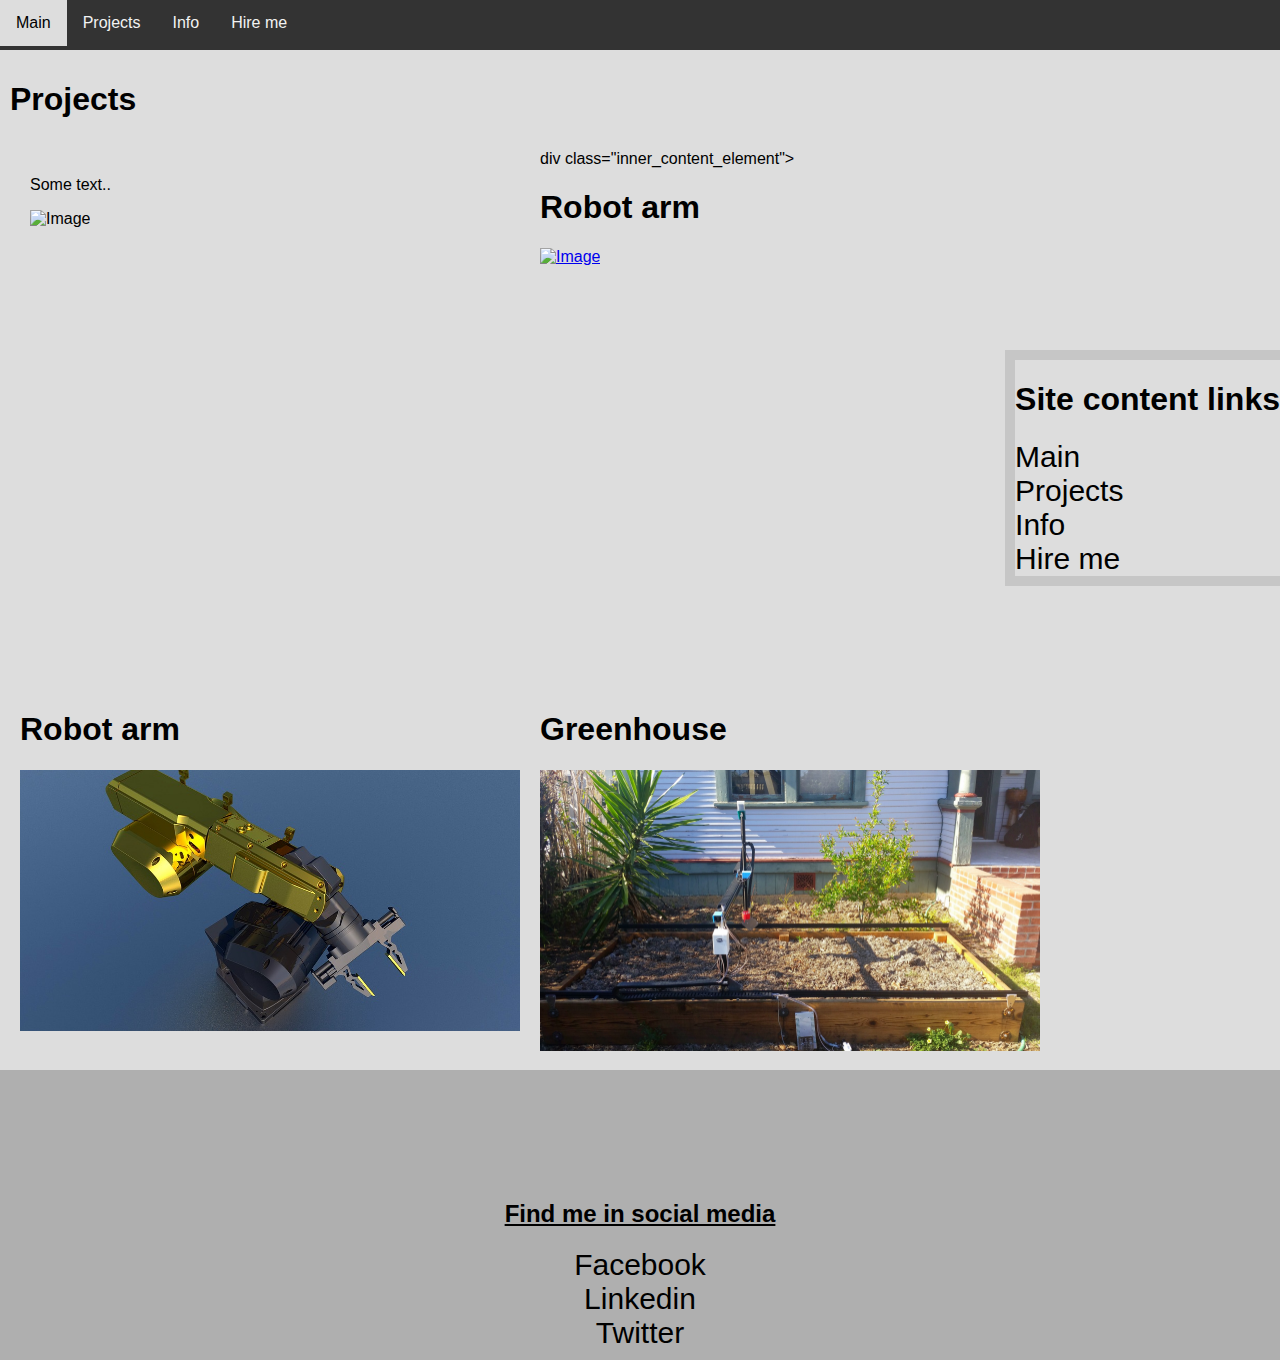
==== index.html @ 3240758c "changes at 1003" ====
<!DOCTYPE html>
<html>
<head>
<meta charset="UTF-8">
<meta name="viewport" content="width=device-width, initial-scale=1">
<title>Title of the document</title>
<link rel="stylesheet" type="text/css" href="./cssfiles/index.css">
</head>

<body>
<div class ="frapper">
<div class="topnav">
	<a href="#">Main</a>
	<a href="#">Projects</a>
	<a href="#">Info</a>
	<a href="#">Hire me</a>
</div>

<div class="content">
<h1>Projects</h1>

<div class="inner_content">
    <div class="inner_content_element">
      <p>Some text..</p>
      <img src="https://placehold.it/150x80?text=IMAGE" class="img-responsive" style="width:100%" alt="Image">
    </div>
    div class="inner_content_element">
		  <h1>Robot arm</h1>
		<a href="https://github.com/JeXee/JeXee.github.io">
		<img src="" class="img-responsive" style="width:100%" alt="Image">
		</a>
	</div>
    <div class="inner_content_element">
		  <h1>Robot arm</h1>
		<a href="https://github.com/JeXee/JeXee.github.io">
		<img src="./images/arm.jpg" class="img-responsive" style="width:100%" alt="Image">
		</a>
	</div>
	
    <div class="inner_content_element">
		  <h1>Greenhouse</h1>
		<a href="https://github.com/JeXee/JeXee.github.io">
		<img src="./images/greenhouse.jpg" href="https://github.com/JeXee/JeXee.github.io" class="img-responsive" style="width:100%" alt="Image">
		</a>
	</div>
	
</div>
<!--Emphty base
	<div class="inner_content_element">
      <p>Title</p>
	<a href="https://github.com/JeXee/JeXee.github.io">
      <img src="" class="img-responsive"  style="width:100%" alt="Image">
	</a>
	</div>-->
<div class="hover_element">
<h1>Site content links</h1>
<ul>
<li><a href="#">Main</a></li>
<li><a href="#">Projects</a></li>
<li><a href="#">Info</a></li>
<li><a href="#">Hire me</a></li>
</div>
</div>
<div class="footer">
	
	<div id="innerfooter">
      <h2>Find me in social media</h2>
        <ul>
          <li><a href="https://www.facebook.com/">Facebook</a></li>
          <li><a href="https://www.linkedin.com/in/jere-heino-b1b63a128/">Linkedin</a></li>
          <li><a href="https://twitter.com/heino_jere">Twitter</a></li>
             <!-- <li><a class="footerlinks" href=""></a></li>       Base    -->
        </ul>

        
	</div>
</div>
</div>
</body>

</html>
---- cssfiles/index.css ----
body {
  margin: 0;
  font-family: Arial, Helvetica, sans-serif;
  background-image: url("./images/background.jpg");
}

/* Style the top navigation bar */
.topnav {
    overflow: hidden;
    background-color: #333;
    width: 100%;
    height: 50px;
}

/* Style the topnav links */
.topnav a {
    float: left;
    display: block;
    color: #f2f2f2;
    text-align: center;
    padding: 14px 16px;
    text-decoration: none;
}

/* Change color on hover */
.topnav a:hover {
    background-color: #ddd;
    color: black;
}

/* Style the content */
.content {
    background-color: #ddd;
    padding: 10px;
    height: inherit; 
    min-height:1000px; /* Should be removed. Only for demonstration */
}
.inner_content {
    background-color: inherit;
    padding: 10px;
    min-height:10px;/* Should be removed. Only for demonstration */
    width:100%;
    height:auto;
	overflow:auto;
}
.inner_content_element {
    
    padding: 10px;
    height: 500px;
    width: 500px;
    float:left;

}
.frapper {
height:inherit;
width:100%;

}

/* Style the footer */
.footer {
    background-color: #afafaf;
    padding: 10px;
}

#innerfooter{
text-align: center;
width: inherit;
margin: auto;
max-width: 500px;
height: 250px;


}
ul {
    list-style-type: none;
    margin: 0;
    padding: 0;
    font-size:30px;
}
li a{
text-decoration: none;
color:black;
}
li a:hover {
text-decoration: underline;

}
h2{
text-decoration: underline;
}
.active{

}
.hover_element {
position: fixed;
right: 0;
top: 40%;
background-color: #ddd;
outline-style: solid;
outline-color: #c6c6c6;
outline-width: 10px;

}
@media screen and (max-width: 1024px) {
    .hover_element {
        display: none !important;
    }
    /*.topnav{
       position:fixed !important;
    }*/
}
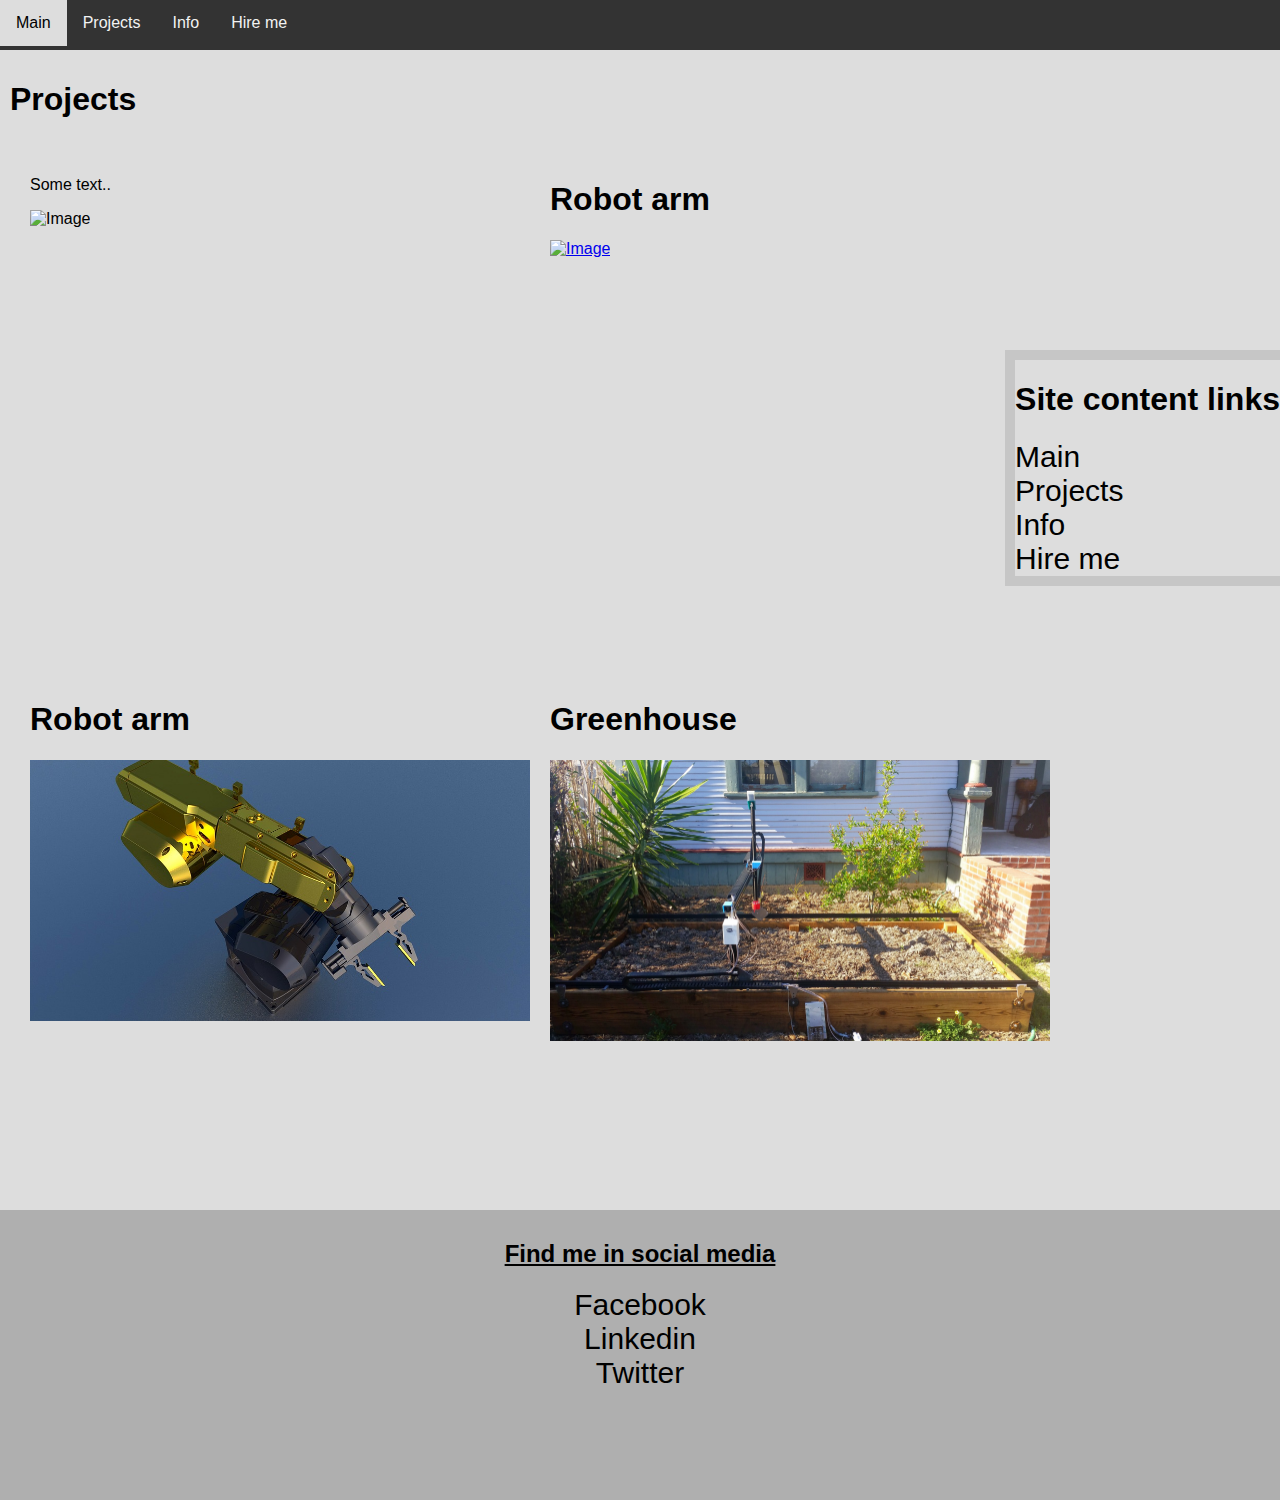
==== commit bdbc3f44: "Add files via upload" ====
--- a/index.html
+++ b/index.html
@@ -24,7 +24,7 @@
       <p>Some text..</p>
       <img src="https://placehold.it/150x80?text=IMAGE" class="img-responsive" style="width:100%" alt="Image">
     </div>
-    div class="inner_content_element">
+    <div class="inner_content_element">
 		  <h1>Robot arm</h1>
 		<a href="https://github.com/JeXee/JeXee.github.io">
 		<img src="" class="img-responsive" style="width:100%" alt="Image">
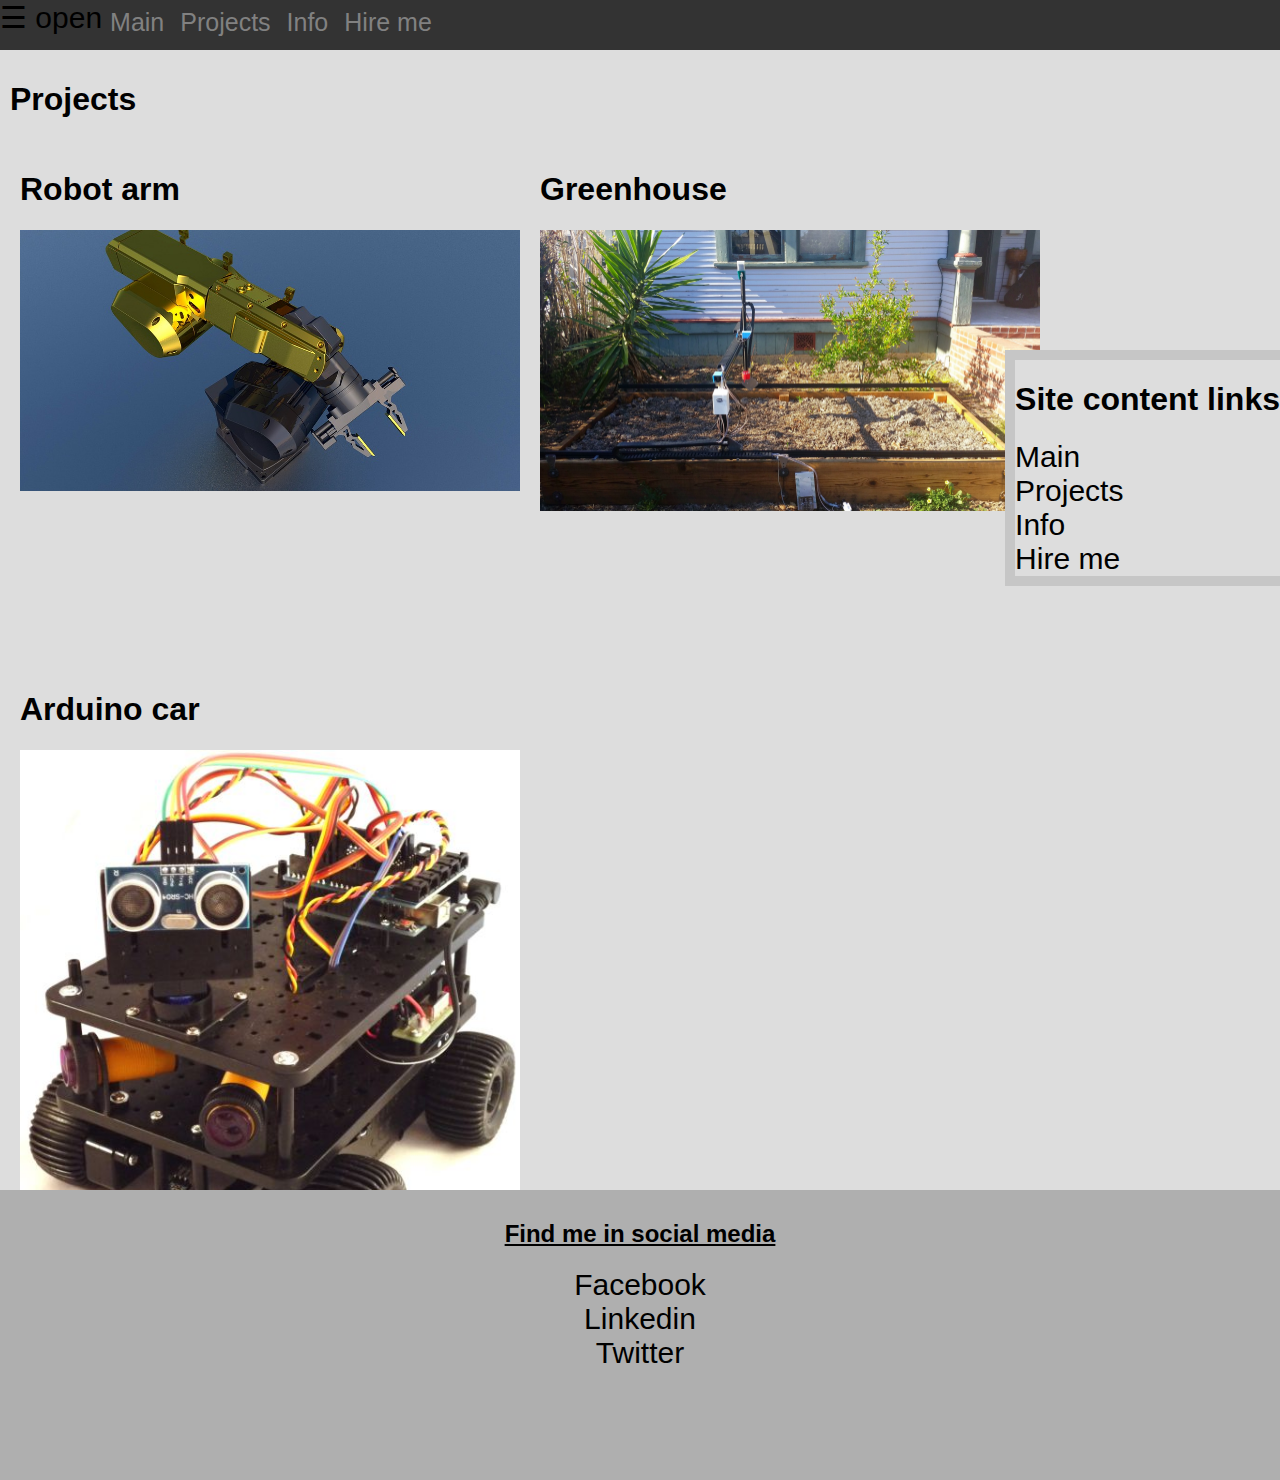
==== commit 2f1e0d95: "Add files via upload" ====
--- a/index.html
+++ b/index.html
@@ -5,31 +5,42 @@
 <meta name="viewport" content="width=device-width, initial-scale=1">
 <title>Title of the document</title>
 <link rel="stylesheet" type="text/css" href="./cssfiles/index.css">
+
+<script>
+/* Set the width of the side navigation to 250px and the left margin of the page content to 250px */
+function openNav() {
+    document.getElementById("mySidenav").style.height = "100%";
+    document.getElementById("closebutton").style.display="block";
+    
+    /*document.getElementById("main").style.marginLeft = "250px";*/
+}
+
+/* Set the width of the side navigation to 0 and the left margin of the page content to 0 */
+function closeNav() {
+    document.getElementById("mySidenav").style.height = "0";
+    document.getElementById("closebutton").style.display="none";
+    /*document.getElementById("main").style.marginLeft = "0";*/
+} 
+</script>
+
 </head>
 
 <body>
 <div class ="frapper">
-<div class="topnav">
+	
+<div id="mySidenav" class="sidenav">
+<!--<div class="topnav">-->
+	<span style="font-size:30px;cursor:pointer" id="spanitem" onclick="openNav()">&#9776; open</span>
 	<a href="#">Main</a>
 	<a href="#">Projects</a>
 	<a href="#">Info</a>
 	<a href="#">Hire me</a>
+<a href="javascript:void(0)" id="closebutton" class="closebtn" onclick="closeNav()">&times;</a>
 </div>
 
 <div class="content">
 <h1>Projects</h1>
 
-<div class="inner_content">
-    <div class="inner_content_element">
-      <p>Some text..</p>
-      <img src="https://placehold.it/150x80?text=IMAGE" class="img-responsive" style="width:100%" alt="Image">
-    </div>
-    <div class="inner_content_element">
-		  <h1>Robot arm</h1>
-		<a href="https://github.com/JeXee/JeXee.github.io">
-		<img src="" class="img-responsive" style="width:100%" alt="Image">
-		</a>
-	</div>
     <div class="inner_content_element">
 		  <h1>Robot arm</h1>
 		<a href="https://github.com/JeXee/JeXee.github.io">
@@ -40,8 +51,16 @@
     <div class="inner_content_element">
 		  <h1>Greenhouse</h1>
 		<a href="https://github.com/JeXee/JeXee.github.io">
-		<img src="./images/greenhouse.jpg" href="https://github.com/JeXee/JeXee.github.io" class="img-responsive" style="width:100%" alt="Image">
+		<img src="./images/greenhouse.jpg"  class="img-responsive" style="width:100%" alt="Image">
 		</a>
+	</div>
+    
+
+    <div class="inner_content_element">
+      <h1>Arduino car</h1>
+	<a href="https://github.com/JeXee/JeXee.github.io">
+      <img src="./images/arduino_car.jpg" class="img-responsive"  style="width:100%" alt="Image">
+	</a>
 	</div>
 	
 </div>
--- a/cssfiles/index.css
+++ b/cssfiles/index.css
@@ -1,7 +1,8 @@
 body {
   margin: 0;
   font-family: Arial, Helvetica, sans-serif;
-  background-image: url("./images/background.jpg");
+    background-color: #ddd;
+ 
 }
 
 /* Style the top navigation bar */
@@ -30,10 +31,11 @@
 
 /* Style the content */
 .content {
-    background-color: #ddd;
+    /*background-color: #ddd;*/
     padding: 10px;
     height: inherit; 
     min-height:1000px; /* Should be removed. Only for demonstration */
+    overflow: hidden;
 }
 .inner_content {
     background-color: inherit;
@@ -42,14 +44,32 @@
     width:100%;
     height:auto;
 	overflow:auto;
+	height: inherit;
 }
 .inner_content_element {
     
-    padding: 10px;
+	padding: 10px;
     height: 500px;
     width: 500px;
     float:left;
 
+	
+}
+.inner_content_element2 {
+    display: inline-block;
+	/*min-width: 750px;
+	position: absolute;
+	width: 100%;*/
+	vertical-align: top;
+	
+	padding: 10px;
+    height: 500px;
+    width: 500px;
+    float:left;
+	transform: translate3d(0px, 0px, 0px);
+	z-index: 0;
+	visibility: visible;
+	
 }
 .frapper {
 height:inherit;
@@ -106,9 +126,78 @@
     .hover_element {
         display: none !important;
     }
+    .inner_content_element{
+		width:90%;
+		margin:auto;
+		float: none;
+		
+    }
     /*.topnav{
        position:fixed !important;
     }*/
 }
 
 
+/*Tämän alla on uusi navigaatio bar*/
+
+
+.topnav {
+
+	overflow: hidden;
+    background-color: #333;
+    height: 50px;
+    width: 100%; /* 0 width - change this with JavaScript */
+    /*z-index: 1; /* Stay on top */
+   /* top: 0; /* Stay at the top */
+    /*left: 0;*/
+    background-color: #111; /* Black*/
+    display:block;
+    overflow-y: hidden; /* Disable vertical scroll */
+    /*padding-top: 60px; /* Place content 60px from the top */
+    transition: 0.3s; /* 0.5 second transition effect to slide in the sidenav */
+}
+
+ /* The side navigation menu */
+.sidenav {
+    overflow: hidden;
+    background-color: #333;
+    width: 100%;
+    height: 50px;
+}
+
+/* The navigation menu links */
+.sidenav a {
+    padding: 8px;
+    text-decoration: none;
+    font-size: 25px;
+    color: #818181;
+    display: block;
+    transition: 0.3s;
+    float:left;
+}
+
+/* When you mouse over the navigation links, change their color */
+.sidenav a:hover {
+    color: #f1f1f1;
+}
+
+/* Position and style the close button (top right corner) */
+.sidenav .closebtn {
+    position: absolute;
+    top: 30px;
+    right: 25px;
+    font-size: 36px;
+}
+
+/* On smaller screens, where height is less than 450px, change the style of the sidenav (less padding and a smaller font size) */
+@media screen and (max-height: 450px) {
+    .sidenav {padding-top: 15px;}
+    .sidenav a {font-size: 18px;}
+} 
+#closebutton{
+	display: none;
+}
+#spanitem{
+	float:inline-start;
+
+}
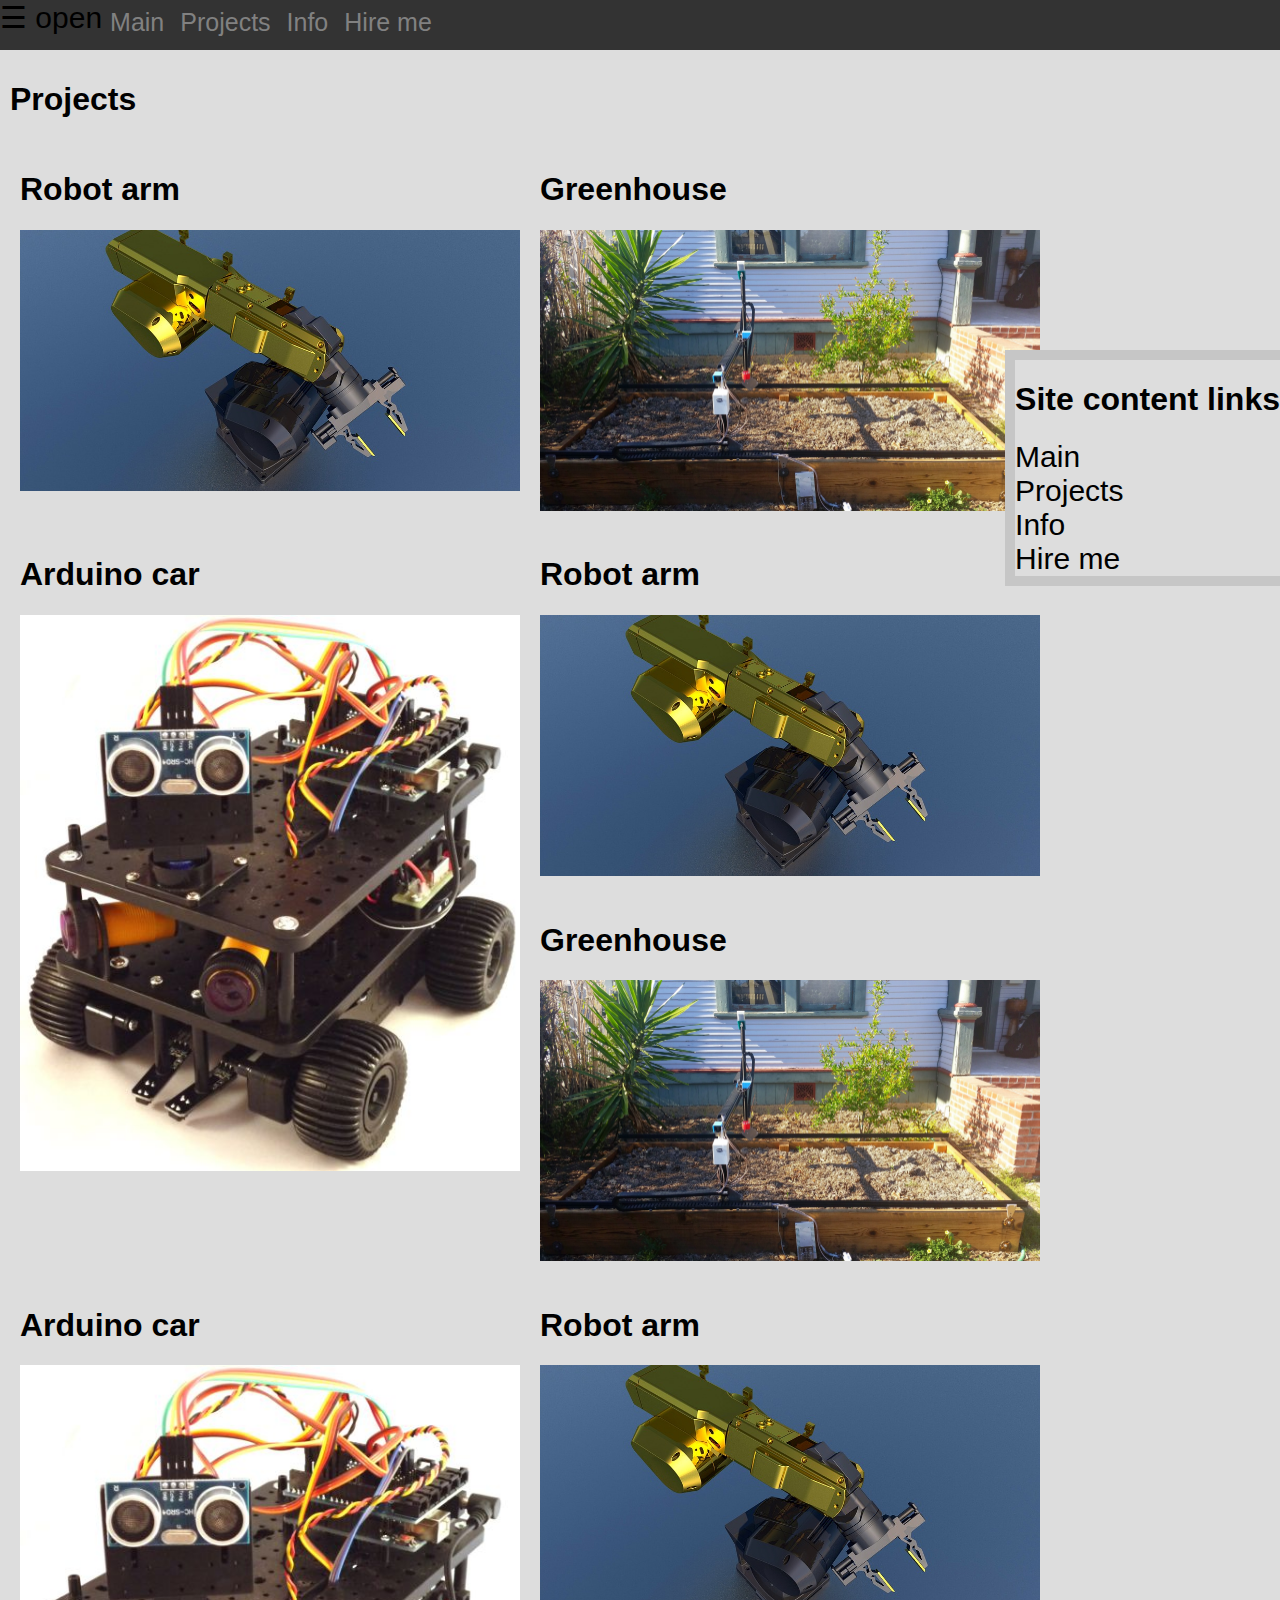
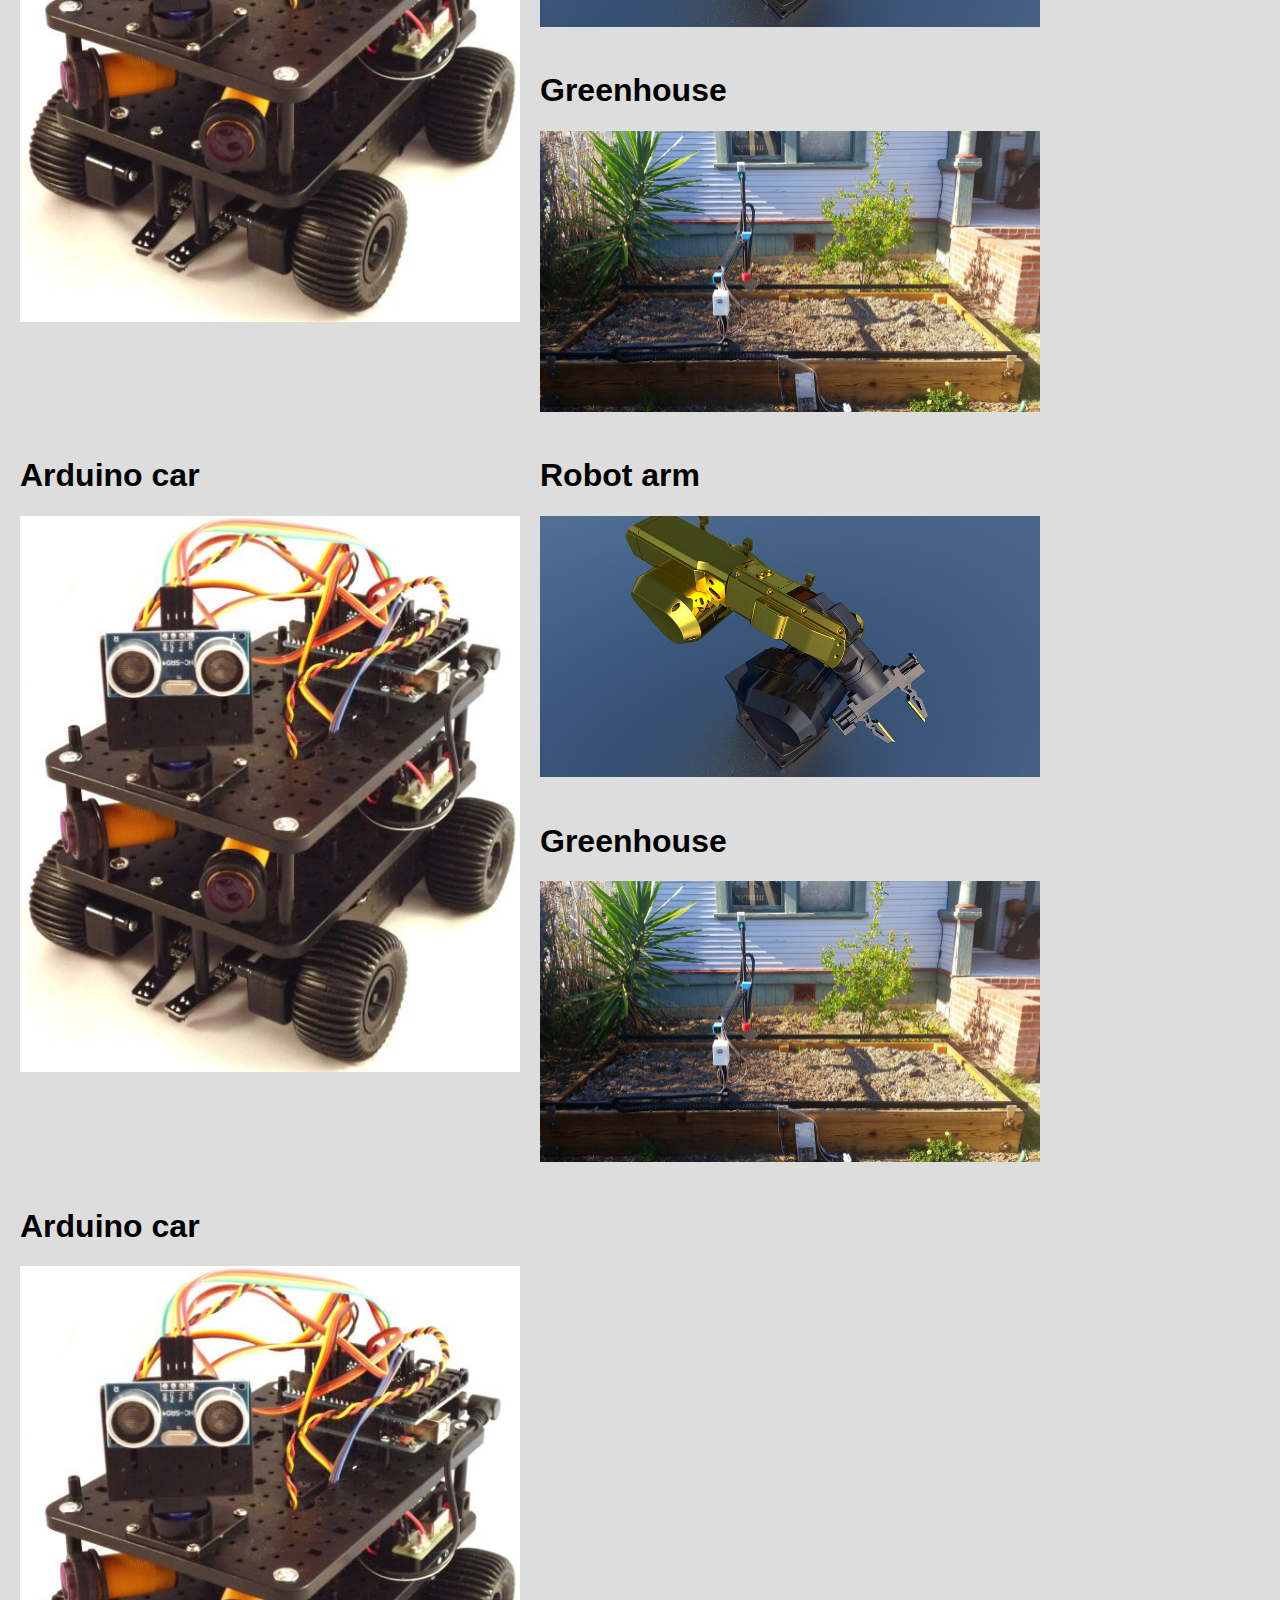
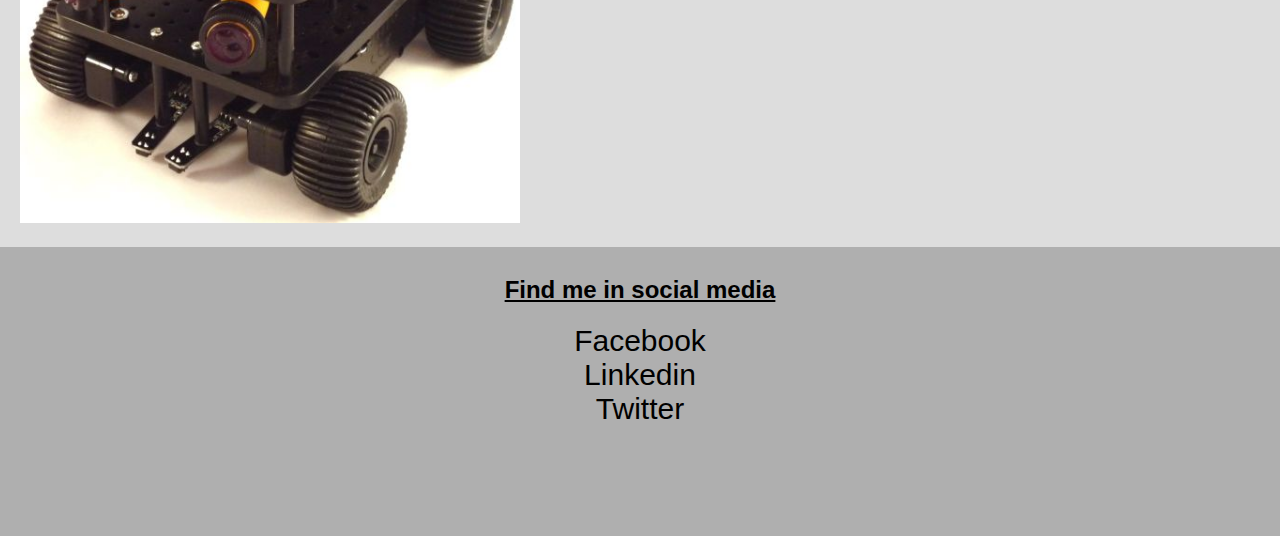
==== commit c10944e1: "Add files via upload" ====
--- a/index.html
+++ b/index.html
@@ -62,6 +62,69 @@
       <img src="./images/arduino_car.jpg" class="img-responsive"  style="width:100%" alt="Image">
 	</a>
 	</div>
+	<div class="inner_content_element">
+		  <h1>Robot arm</h1>
+		<a href="https://github.com/JeXee/JeXee.github.io">
+		<img src="./images/arm.jpg" class="img-responsive" style="width:100%" alt="Image">
+		</a>
+	</div>
+	
+    <div class="inner_content_element">
+		  <h1>Greenhouse</h1>
+		<a href="https://github.com/JeXee/JeXee.github.io">
+		<img src="./images/greenhouse.jpg"  class="img-responsive" style="width:100%" alt="Image">
+		</a>
+	</div>
+    
+
+    <div class="inner_content_element">
+      <h1>Arduino car</h1>
+	<a href="https://github.com/JeXee/JeXee.github.io">
+      <img src="./images/arduino_car.jpg" class="img-responsive"  style="width:100%" alt="Image">
+	</a>
+	</div>
+	<div class="inner_content_element">
+		  <h1>Robot arm</h1>
+		<a href="https://github.com/JeXee/JeXee.github.io">
+		<img src="./images/arm.jpg" class="img-responsive" style="width:100%" alt="Image">
+		</a>
+	</div>
+	
+    <div class="inner_content_element">
+		  <h1>Greenhouse</h1>
+		<a href="https://github.com/JeXee/JeXee.github.io">
+		<img src="./images/greenhouse.jpg"  class="img-responsive" style="width:100%" alt="Image">
+		</a>
+	</div>
+    
+
+    <div class="inner_content_element">
+      <h1>Arduino car</h1>
+	<a href="https://github.com/JeXee/JeXee.github.io">
+      <img src="./images/arduino_car.jpg" class="img-responsive"  style="width:100%" alt="Image">
+	</a>
+	</div>
+	<div class="inner_content_element">
+		  <h1>Robot arm</h1>
+		<a href="https://github.com/JeXee/JeXee.github.io">
+		<img src="./images/arm.jpg" class="img-responsive" style="width:100%" alt="Image">
+		</a>
+	</div>
+	
+    <div class="inner_content_element">
+		  <h1>Greenhouse</h1>
+		<a href="https://github.com/JeXee/JeXee.github.io">
+		<img src="./images/greenhouse.jpg"  class="img-responsive" style="width:100%" alt="Image">
+		</a>
+	</div>
+    
+
+    <div class="inner_content_element">
+      <h1>Arduino car</h1>
+	<a href="https://github.com/JeXee/JeXee.github.io">
+      <img src="./images/arduino_car.jpg" class="img-responsive"  style="width:100%" alt="Image">
+	</a>
+	</div>
 	
 </div>
 <!--Emphty base
--- a/cssfiles/index.css
+++ b/cssfiles/index.css
@@ -52,7 +52,7 @@
     height: 500px;
     width: 500px;
     float:left;
-
+	height: inherit;
 	
 }
 .inner_content_element2 {
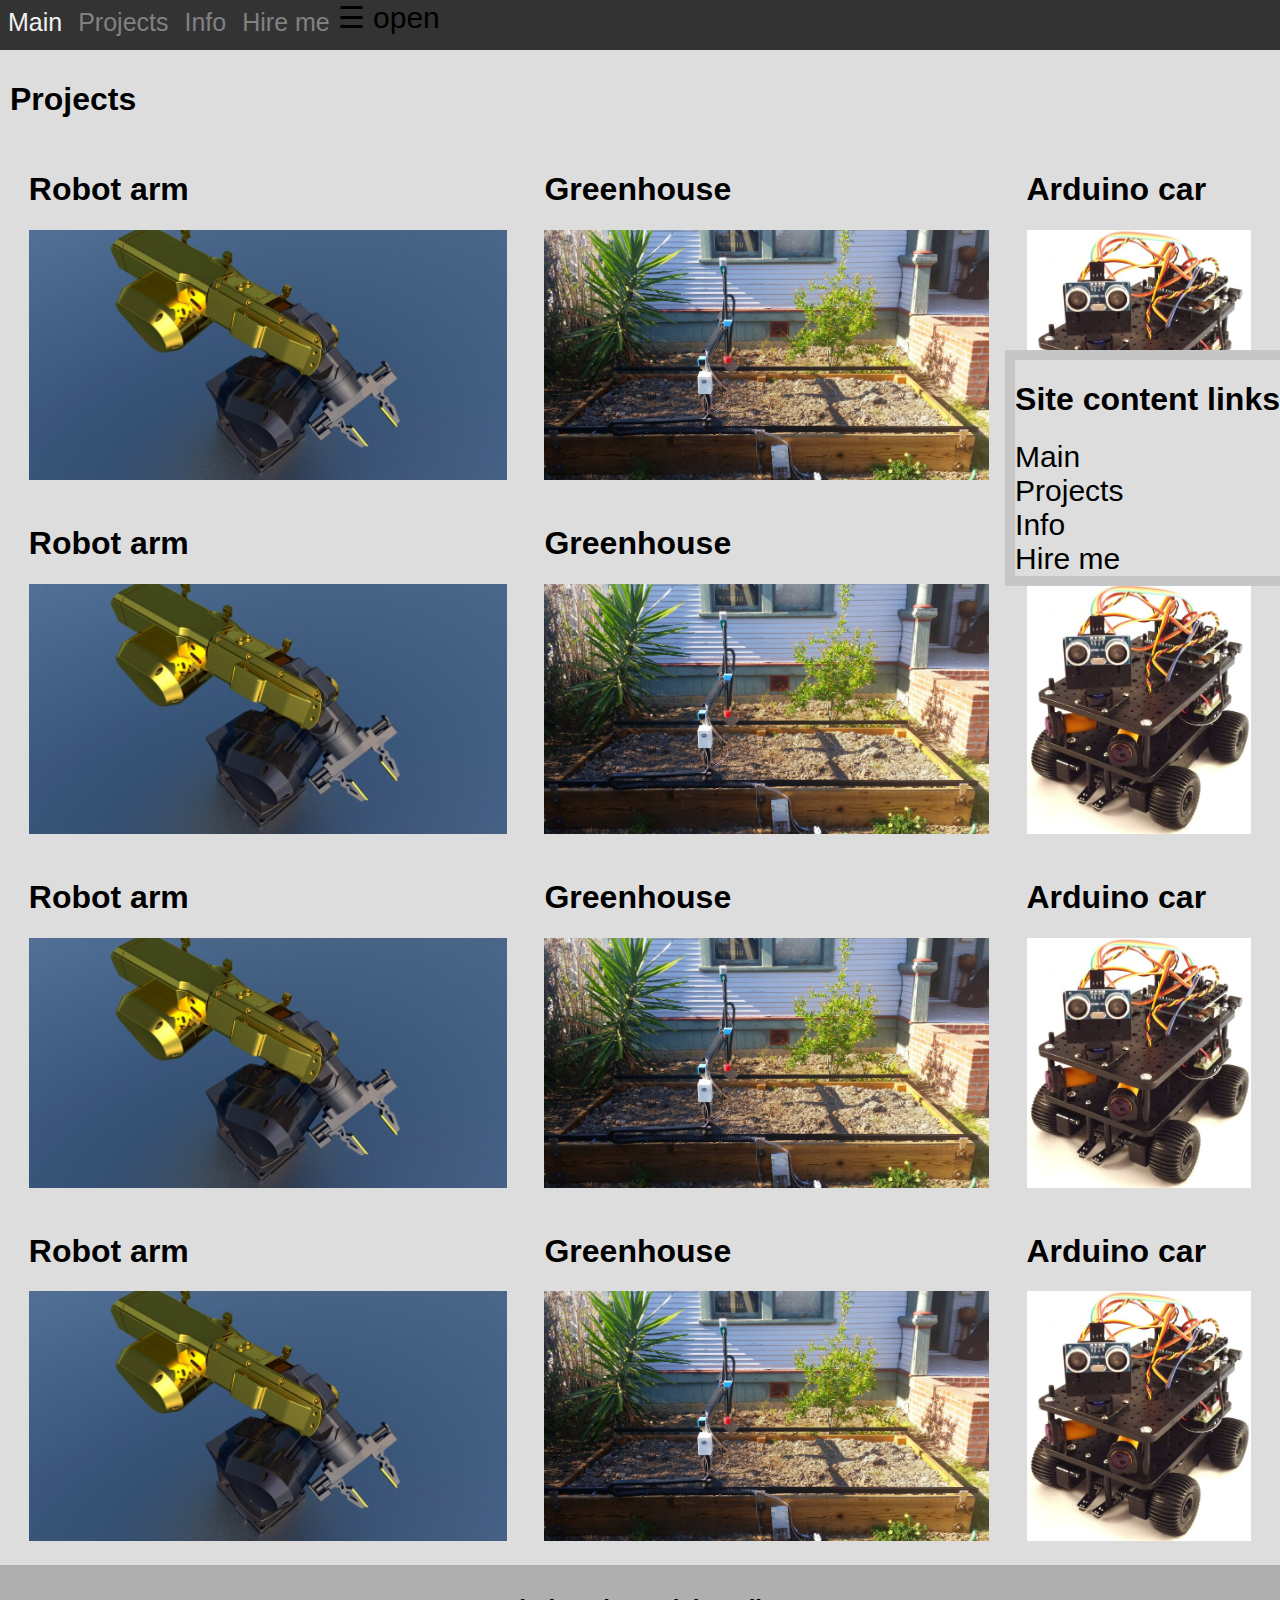
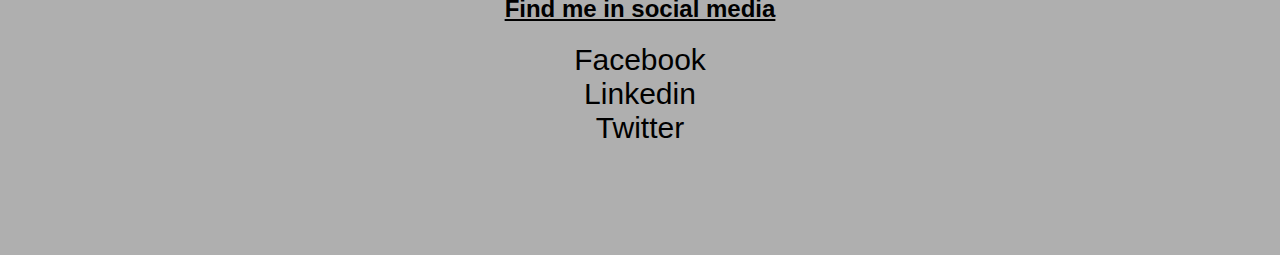
==== commit 1f1083f9: "Add files via upload" ====
--- a/index.html
+++ b/index.html
@@ -30,7 +30,7 @@
 	
 <div id="mySidenav" class="sidenav">
 <!--<div class="topnav">-->
-	<span style="font-size:30px;cursor:pointer" id="spanitem" onclick="openNav()">&#9776; open</span>
+	<span style="font-size:30px;cursor:pointer" class="spanitem" onclick="openNav()">&#9776; open</span>
 	<a href="#">Main</a>
 	<a href="#">Projects</a>
 	<a href="#">Info</a>
@@ -44,14 +44,14 @@
     <div class="inner_content_element">
 		  <h1>Robot arm</h1>
 		<a href="https://github.com/JeXee/JeXee.github.io">
-		<img src="./images/arm.jpg" class="img-responsive" style="width:100%" alt="Image">
+		<img src="./images/arm.jpg" class="img-responsive" alt="Image">
 		</a>
 	</div>
 	
     <div class="inner_content_element">
 		  <h1>Greenhouse</h1>
 		<a href="https://github.com/JeXee/JeXee.github.io">
-		<img src="./images/greenhouse.jpg"  class="img-responsive" style="width:100%" alt="Image">
+		<img src="./images/greenhouse.jpg"  class="img-responsive" alt="Image">
 		</a>
 	</div>
     
@@ -59,20 +59,20 @@
     <div class="inner_content_element">
       <h1>Arduino car</h1>
 	<a href="https://github.com/JeXee/JeXee.github.io">
-      <img src="./images/arduino_car.jpg" class="img-responsive"  style="width:100%" alt="Image">
+      <img src="./images/arduino_car.jpg" class="img-responsive" alt="Image">
 	</a>
 	</div>
 	<div class="inner_content_element">
 		  <h1>Robot arm</h1>
 		<a href="https://github.com/JeXee/JeXee.github.io">
-		<img src="./images/arm.jpg" class="img-responsive" style="width:100%" alt="Image">
+		<img src="./images/arm.jpg" class="img-responsive" alt="Image">
 		</a>
 	</div>
 	
     <div class="inner_content_element">
 		  <h1>Greenhouse</h1>
 		<a href="https://github.com/JeXee/JeXee.github.io">
-		<img src="./images/greenhouse.jpg"  class="img-responsive" style="width:100%" alt="Image">
+		<img src="./images/greenhouse.jpg"  class="img-responsive" alt="Image">
 		</a>
 	</div>
     
@@ -80,20 +80,20 @@
     <div class="inner_content_element">
       <h1>Arduino car</h1>
 	<a href="https://github.com/JeXee/JeXee.github.io">
-      <img src="./images/arduino_car.jpg" class="img-responsive"  style="width:100%" alt="Image">
+      <img src="./images/arduino_car.jpg" class="img-responsive" alt="Image">
 	</a>
 	</div>
 	<div class="inner_content_element">
 		  <h1>Robot arm</h1>
 		<a href="https://github.com/JeXee/JeXee.github.io">
-		<img src="./images/arm.jpg" class="img-responsive" style="width:100%" alt="Image">
+		<img src="./images/arm.jpg" class="img-responsive" alt="Image">
 		</a>
 	</div>
 	
     <div class="inner_content_element">
 		  <h1>Greenhouse</h1>
 		<a href="https://github.com/JeXee/JeXee.github.io">
-		<img src="./images/greenhouse.jpg"  class="img-responsive" style="width:100%" alt="Image">
+		<img src="./images/greenhouse.jpg"  class="img-responsive" alt="Image">
 		</a>
 	</div>
     
@@ -101,20 +101,20 @@
     <div class="inner_content_element">
       <h1>Arduino car</h1>
 	<a href="https://github.com/JeXee/JeXee.github.io">
-      <img src="./images/arduino_car.jpg" class="img-responsive"  style="width:100%" alt="Image">
+      <img src="./images/arduino_car.jpg" class="img-responsive" alt="Image">
 	</a>
 	</div>
 	<div class="inner_content_element">
 		  <h1>Robot arm</h1>
 		<a href="https://github.com/JeXee/JeXee.github.io">
-		<img src="./images/arm.jpg" class="img-responsive" style="width:100%" alt="Image">
+		<img src="./images/arm.jpg" class="img-responsive" alt="Image">
 		</a>
 	</div>
 	
     <div class="inner_content_element">
 		  <h1>Greenhouse</h1>
 		<a href="https://github.com/JeXee/JeXee.github.io">
-		<img src="./images/greenhouse.jpg"  class="img-responsive" style="width:100%" alt="Image">
+		<img src="./images/greenhouse.jpg"  class="img-responsive" alt="Image">
 		</a>
 	</div>
     
@@ -122,7 +122,7 @@
     <div class="inner_content_element">
       <h1>Arduino car</h1>
 	<a href="https://github.com/JeXee/JeXee.github.io">
-      <img src="./images/arduino_car.jpg" class="img-responsive"  style="width:100%" alt="Image">
+      <img src="./images/arduino_car.jpg" class="img-responsive" alt="Image">
 	</a>
 	</div>
 	
--- a/cssfiles/index.css
+++ b/cssfiles/index.css
@@ -36,6 +36,15 @@
     height: inherit; 
     min-height:1000px; /* Should be removed. Only for demonstration */
     overflow: hidden;
+	/*Flexbox settings*/
+	display:flex;
+	flex-direction:row;
+	flex-wrap:wrap;
+	justify-content:space-around;
+}
+.content h1{
+width:100%;	
+	
 }
 .inner_content {
     background-color: inherit;
@@ -50,7 +59,6 @@
     
 	padding: 10px;
     height: 500px;
-    width: 500px;
     float:left;
 	height: inherit;
 	
@@ -132,6 +140,9 @@
 		float: none;
 		
     }
+	.spanitem{
+		display:none;
+	}
     /*.topnav{
        position:fixed !important;
     }*/
@@ -190,9 +201,16 @@
 }
 
 /* On smaller screens, where height is less than 450px, change the style of the sidenav (less padding and a smaller font size) */
-@media screen and (max-height: 450px) {
+@media screen and (max-width: 450px) {
     .sidenav {padding-top: 15px;}
     .sidenav a {font-size: 18px;}
+	.spanitem{
+		display:block;
+	}
+	.content{
+	margin-left:10%;	
+	margin-right:10%;
+	}
 } 
 #closebutton{
 	display: none;
@@ -201,3 +219,8 @@
 	float:inline-start;
 
 }
+.img-responsive{
+	object-fit:cover;
+	max-height:250px;
+	flex-shrink:2;
+}
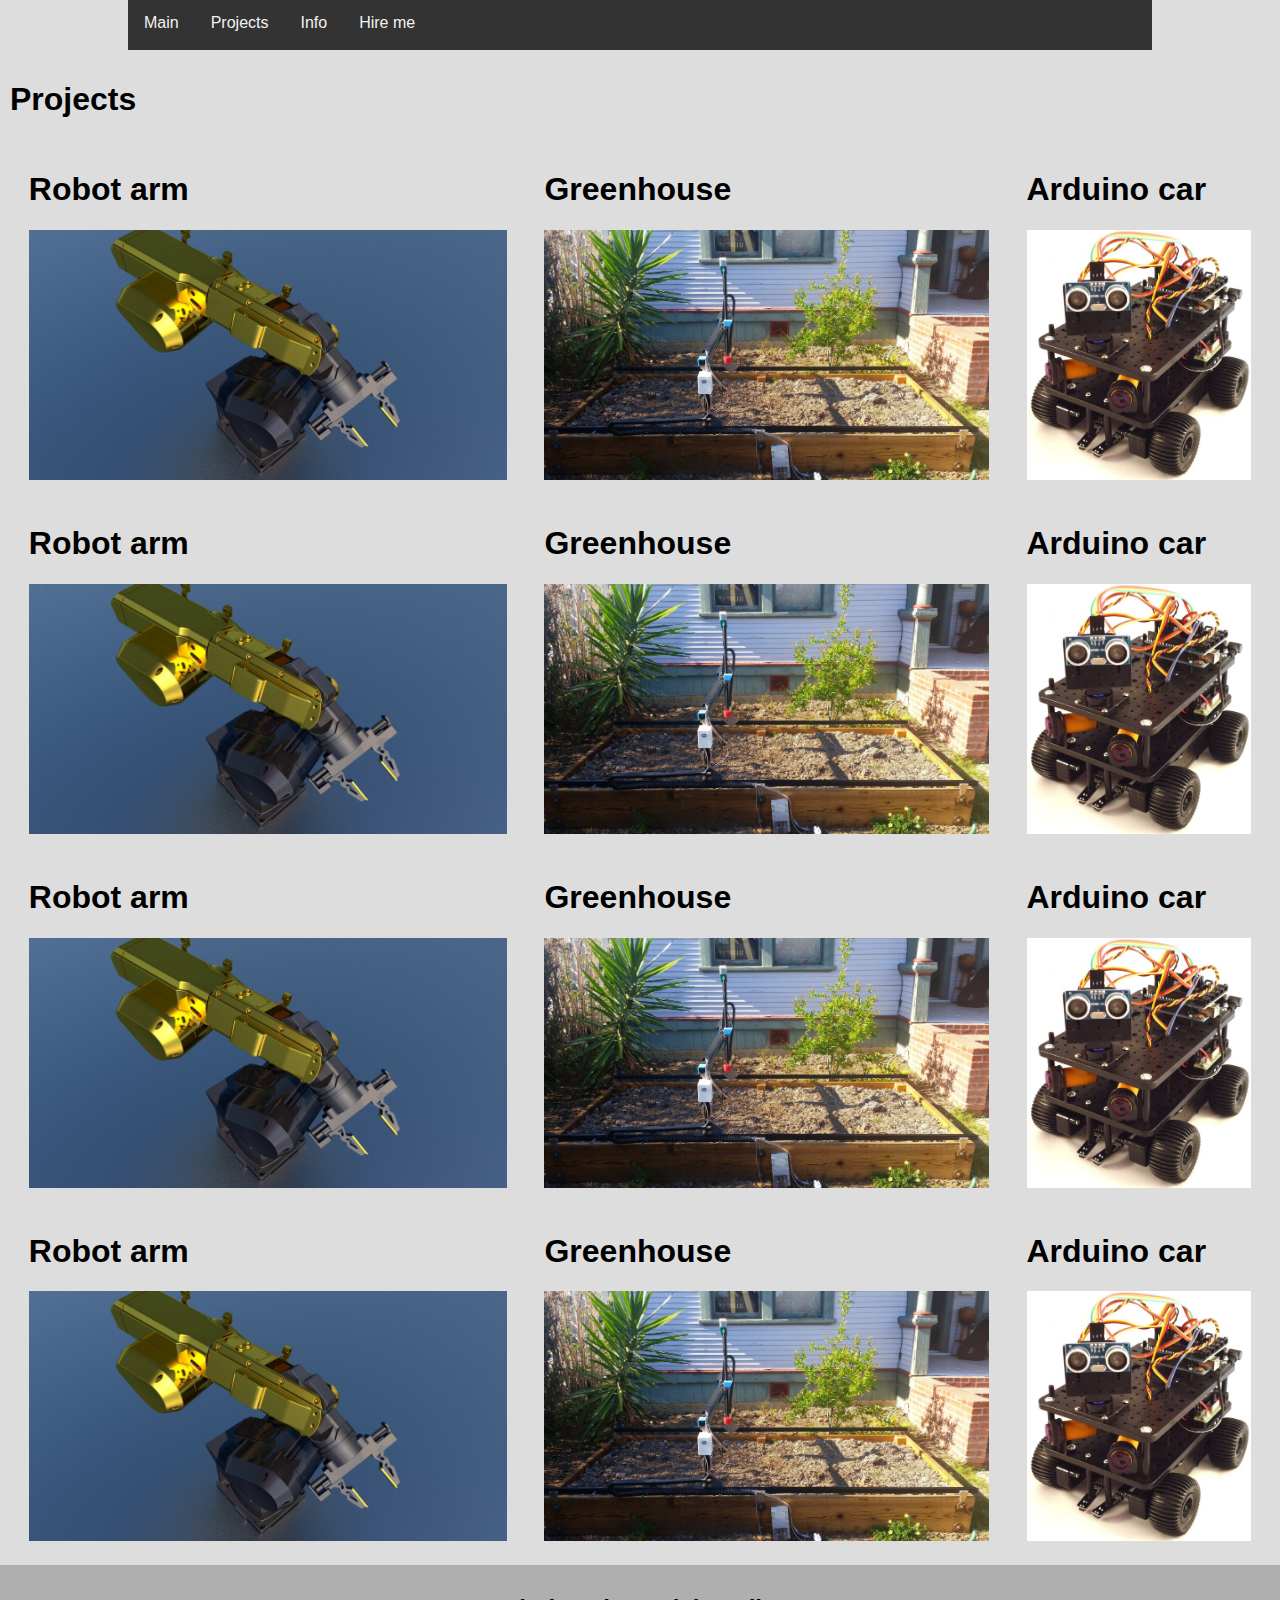
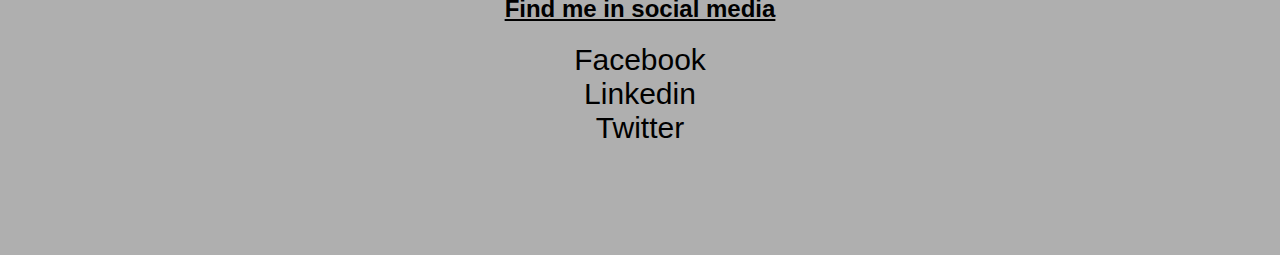
==== commit 9625ccb7: "Add files via upload" ====
--- a/index.html
+++ b/index.html
@@ -28,14 +28,12 @@
 <body>
 <div class ="frapper">
 	
-<div id="mySidenav" class="sidenav">
+<div class="topnav">
 <!--<div class="topnav">-->
-	<span style="font-size:30px;cursor:pointer" class="spanitem" onclick="openNav()">&#9776; open</span>
 	<a href="#">Main</a>
 	<a href="#">Projects</a>
 	<a href="#">Info</a>
 	<a href="#">Hire me</a>
-<a href="javascript:void(0)" id="closebutton" class="closebtn" onclick="closeNav()">&times;</a>
 </div>
 
 <div class="content">
@@ -134,7 +132,7 @@
       <img src="" class="img-responsive"  style="width:100%" alt="Image">
 	</a>
 	</div>-->
-<div class="hover_element">
+<!--<div class="hover_element">		
 <h1>Site content links</h1>
 <ul>
 <li><a href="#">Main</a></li>
@@ -142,7 +140,7 @@
 <li><a href="#">Info</a></li>
 <li><a href="#">Hire me</a></li>
 </div>
-</div>
+</div>-->
 <div class="footer">
 	
 	<div id="innerfooter">
--- a/cssfiles/index.css
+++ b/cssfiles/index.css
@@ -9,8 +9,9 @@
 .topnav {
     overflow: hidden;
     background-color: #333;
-    width: 100%;
+    width: 80%;
     height: 50px;
+    margin:auto;
 }
 
 /* Style the topnav links */
@@ -22,8 +23,6 @@
     padding: 14px 16px;
     text-decoration: none;
 }
-
-/* Change color on hover */
 .topnav a:hover {
     background-color: #ddd;
     color: black;
@@ -149,24 +148,6 @@
 }
 
 
-/*Tämän alla on uusi navigaatio bar*/
-
-
-.topnav {
-
-	overflow: hidden;
-    background-color: #333;
-    height: 50px;
-    width: 100%; /* 0 width - change this with JavaScript */
-    /*z-index: 1; /* Stay on top */
-   /* top: 0; /* Stay at the top */
-    /*left: 0;*/
-    background-color: #111; /* Black*/
-    display:block;
-    overflow-y: hidden; /* Disable vertical scroll */
-    /*padding-top: 60px; /* Place content 60px from the top */
-    transition: 0.3s; /* 0.5 second transition effect to slide in the sidenav */
-}
 
  /* The side navigation menu */
 .sidenav {
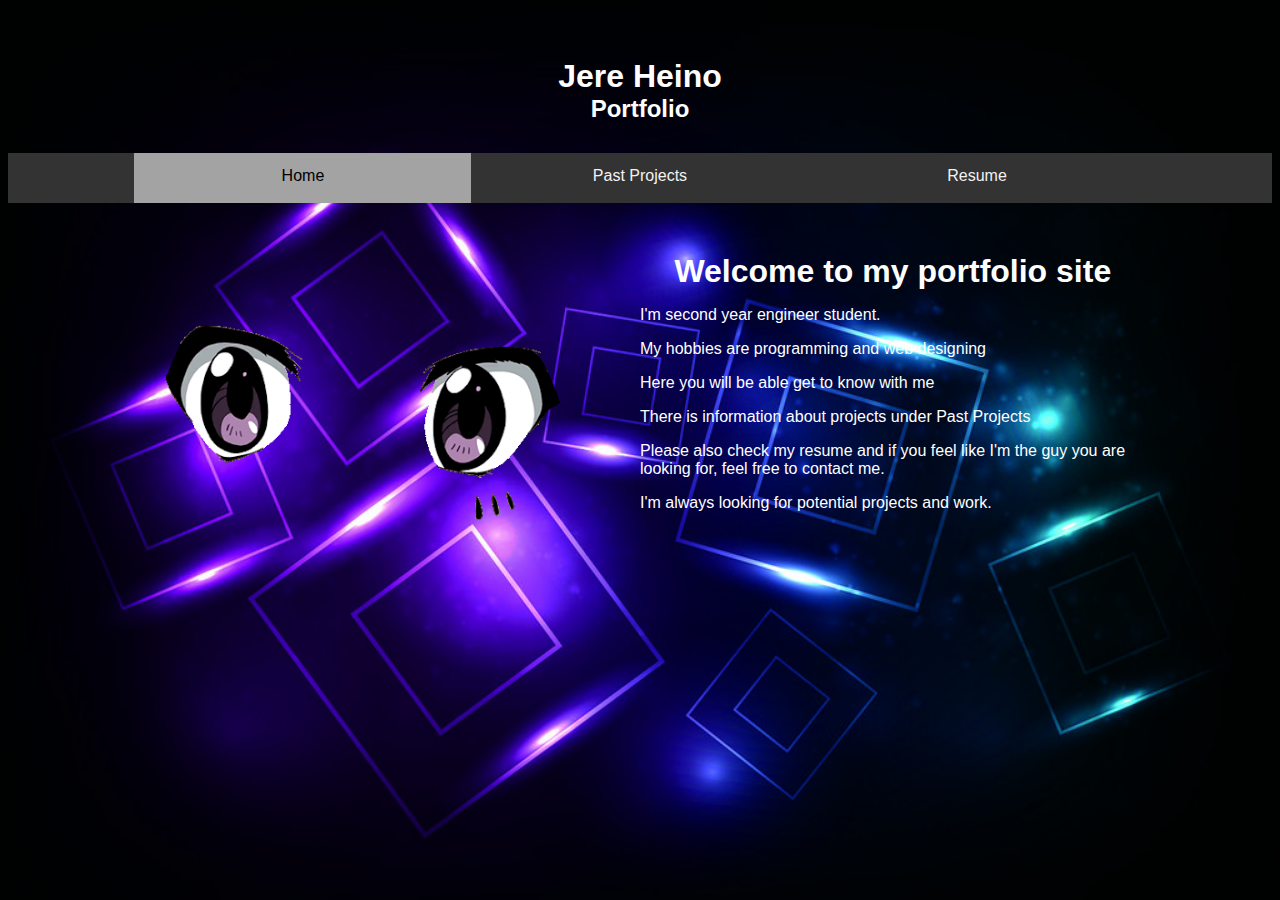
==== commit 89544892: "Presentation" ====
--- a/index.html
+++ b/index.html
@@ -1,161 +1,83 @@
-<!DOCTYPE html>
-<html>
-<head>
-<meta charset="UTF-8">
-<meta name="viewport" content="width=device-width, initial-scale=1">
-<title>Title of the document</title>
-<link rel="stylesheet" type="text/css" href="./cssfiles/index.css">
-
-<script>
-/* Set the width of the side navigation to 250px and the left margin of the page content to 250px */
-function openNav() {
-    document.getElementById("mySidenav").style.height = "100%";
-    document.getElementById("closebutton").style.display="block";
-    
-    /*document.getElementById("main").style.marginLeft = "250px";*/
-}
-
-/* Set the width of the side navigation to 0 and the left margin of the page content to 0 */
-function closeNav() {
-    document.getElementById("mySidenav").style.height = "0";
-    document.getElementById("closebutton").style.display="none";
-    /*document.getElementById("main").style.marginLeft = "0";*/
-} 
-</script>
-
-</head>
-
-<body>
-<div class ="frapper">
-	
-<div class="topnav">
-<!--<div class="topnav">-->
-	<a href="#">Main</a>
-	<a href="#">Projects</a>
-	<a href="#">Info</a>
-	<a href="#">Hire me</a>
-</div>
-
-<div class="content">
-<h1>Projects</h1>
-
-    <div class="inner_content_element">
-		  <h1>Robot arm</h1>
-		<a href="https://github.com/JeXee/JeXee.github.io">
-		<img src="./images/arm.jpg" class="img-responsive" alt="Image">
-		</a>
-	</div>
-	
-    <div class="inner_content_element">
-		  <h1>Greenhouse</h1>
-		<a href="https://github.com/JeXee/JeXee.github.io">
-		<img src="./images/greenhouse.jpg"  class="img-responsive" alt="Image">
-		</a>
-	</div>
-    
-
-    <div class="inner_content_element">
-      <h1>Arduino car</h1>
-	<a href="https://github.com/JeXee/JeXee.github.io">
-      <img src="./images/arduino_car.jpg" class="img-responsive" alt="Image">
-	</a>
-	</div>
-	<div class="inner_content_element">
-		  <h1>Robot arm</h1>
-		<a href="https://github.com/JeXee/JeXee.github.io">
-		<img src="./images/arm.jpg" class="img-responsive" alt="Image">
-		</a>
-	</div>
-	
-    <div class="inner_content_element">
-		  <h1>Greenhouse</h1>
-		<a href="https://github.com/JeXee/JeXee.github.io">
-		<img src="./images/greenhouse.jpg"  class="img-responsive" alt="Image">
-		</a>
-	</div>
-    
-
-    <div class="inner_content_element">
-      <h1>Arduino car</h1>
-	<a href="https://github.com/JeXee/JeXee.github.io">
-      <img src="./images/arduino_car.jpg" class="img-responsive" alt="Image">
-	</a>
-	</div>
-	<div class="inner_content_element">
-		  <h1>Robot arm</h1>
-		<a href="https://github.com/JeXee/JeXee.github.io">
-		<img src="./images/arm.jpg" class="img-responsive" alt="Image">
-		</a>
-	</div>
-	
-    <div class="inner_content_element">
-		  <h1>Greenhouse</h1>
-		<a href="https://github.com/JeXee/JeXee.github.io">
-		<img src="./images/greenhouse.jpg"  class="img-responsive" alt="Image">
-		</a>
-	</div>
-    
-
-    <div class="inner_content_element">
-      <h1>Arduino car</h1>
-	<a href="https://github.com/JeXee/JeXee.github.io">
-      <img src="./images/arduino_car.jpg" class="img-responsive" alt="Image">
-	</a>
-	</div>
-	<div class="inner_content_element">
-		  <h1>Robot arm</h1>
-		<a href="https://github.com/JeXee/JeXee.github.io">
-		<img src="./images/arm.jpg" class="img-responsive" alt="Image">
-		</a>
-	</div>
-	
-    <div class="inner_content_element">
-		  <h1>Greenhouse</h1>
-		<a href="https://github.com/JeXee/JeXee.github.io">
-		<img src="./images/greenhouse.jpg"  class="img-responsive" alt="Image">
-		</a>
-	</div>
-    
-
-    <div class="inner_content_element">
-      <h1>Arduino car</h1>
-	<a href="https://github.com/JeXee/JeXee.github.io">
-      <img src="./images/arduino_car.jpg" class="img-responsive" alt="Image">
-	</a>
-	</div>
-	
-</div>
-<!--Emphty base
-	<div class="inner_content_element">
-      <p>Title</p>
-	<a href="https://github.com/JeXee/JeXee.github.io">
-      <img src="" class="img-responsive"  style="width:100%" alt="Image">
-	</a>
-	</div>-->
-<!--<div class="hover_element">		
-<h1>Site content links</h1>
-<ul>
-<li><a href="#">Main</a></li>
-<li><a href="#">Projects</a></li>
-<li><a href="#">Info</a></li>
-<li><a href="#">Hire me</a></li>
-</div>
-</div>-->
-<div class="footer">
-	
-	<div id="innerfooter">
-      <h2>Find me in social media</h2>
-        <ul>
-          <li><a href="https://www.facebook.com/">Facebook</a></li>
-          <li><a href="https://www.linkedin.com/in/jere-heino-b1b63a128/">Linkedin</a></li>
-          <li><a href="https://twitter.com/heino_jere">Twitter</a></li>
-             <!-- <li><a class="footerlinks" href=""></a></li>       Base    -->
-        </ul>
-
-        
-	</div>
-</div>
-</div>
-</body>
-
-</html>
+<!DOCTYPE html>
+<html>
+<head>
+<meta charset="UTF-8">
+<meta name="viewport" content="width=device-width, initial-scale=1">
+<title>Title of the document</title>
+<link rel="stylesheet" type="text/css" href="./cssfiles/base.css">
+<script src="scripts/myScript.js"></script>
+<style>
+.content {
+width:50%;
+height:inherit;
+/*float:left;*/
+}
+img{
+max-height:600px;
+height:auto;
+max-width:90%;
+padding-top:20px;
+/*float: right;
+border-radius: 50%;
+margin-right: 10%;*/
+}
+</style>
+</head>
+
+<body onload="onloadfunction(0)">
+<div class ="toptitle">
+<h1> Jere Heino </h1>
+<h2> Portfolio</h2>
+</div>
+<div class="topnav">
+	<div class="inner-topnav">
+		<a id= "Home" href="index.html">Home</a>
+		<a id= "Projects" href="projects.html">Past Projects</a>
+		<a id= "Resume" href="resume.html">Resume</a>
+	</div>
+</div>
+<div class ="frapper">
+<div class ="inner-frapper">
+<div class="imagecontainer">
+	<!--<img src="./images/omakuva.jpg">-->
+	<div class="inner_content_element">
+		<a href="https://github.com/JeXee/JeXee.github.io">
+		<img src="./eye.gif" class="img-responsive" alt="Image">
+		</a>
+</div>
+</div>
+
+<div class="content">
+
+<div class="inner-content1">
+<h1> Welcome to my portfolio site</h1>
+<p>I'm second year engineer student.</p>
+<p>My hobbies are programming and web designing</p>
+<p>Here you will be able get to know with me </p>
+<p>There is information about projects under Past Projects</p>
+<p>Please also check my resume and if you feel like I'm the guy you are looking for, feel free to contact me.</p>
+<p>I'm always looking for potential projects and work.</p>
+</div>
+
+</div><!--content-->
+<!--
+<div class="footer">
+	
+	<div id="innerfooter">
+      <h2>Find me in social media</h2>
+        
+        <ul>
+          <li><a href="https://www.facebook.com/">Facebook</a></li>
+          <li><a href="https://www.linkedin.com/in/jere-heino-b1b63a128/">Linkedin</a></li>
+          <li><a href="https://twitter.com/heino_jere">Twitter</a></li>
+             <!-- <li><a class="footerlinks" href=""></a></li>       Base    
+        </ul>
+
+        
+	</div>
+</div>-->
+</div><!--inner-frapper-->
+</div><!--frapper-->
+</body>
+
+</html>
--- a/cssfiles/base.css
+++ b/cssfiles/base.css
@@ -0,0 +1,125 @@
+/* Style for body*/
+body{
+background-image:url("../images/background.jpg");
+background-repeat: no-repeat;
+background-size: cover;
+color:white;
+font-family: Arial, Helvetica, sans-serif;
+}
+/*Style for toptitle*/
+
+.toptitle{
+height:inherit;
+width:100%	;
+
+}
+h1,h2{
+	margin:auto;
+	color:white;
+	text-align:center;
+}
+.toptitle h1{
+	padding-top:50px;
+}
+.toptitle h2{
+	padding-bottom:30px;
+}
+/*Style for topnav*/
+.topnav {
+    overflow: hidden;
+    background-color: #333;
+    width: 100%;
+    height: 50px;
+    margin:auto;
+}
+.inner-topnav{
+	display:flex;
+    width: 80%;
+    margin: auto;
+	height:inherit;	
+}
+.topnav a {
+    float: left;
+    display: block;
+    color: #f2f2f2;
+    text-align: center;
+    padding: 14px 16px;
+    text-decoration: none;
+	width:33%;
+}
+.inner-topnav{
+	display:flex;
+    width: 80%;
+    margin: auto;
+	height:inherit;	
+}
+/* Change color on hover */
+.topnav a:hover {
+    background-color: #ddd;
+    color: black;
+}
+.topnav a:active{
+	background-color:green;
+	color:red;
+}
+ul {
+    list-style-type: none;
+    margin: 0;
+    font-size:30px;
+}
+li a{
+text-decoration: none;
+color:white;
+}
+li a:hover {
+text-decoration: underline;
+
+}
+/*Style for frapper*/
+.frapper{
+width: 80%;
+margin:auto;
+height:inherit;
+padding-top:50px;
+}
+.inner-frapper{
+width:100%;
+height:inherit;
+display: flex;
+}
+#frapper div {
+flex: 1;	
+}
+/*Style for imagecontainer*/
+.imagecontainer{
+width:50%;
+height:inherit;
+/*float:left;*/
+}
+/*
+img{
+height:auto;
+max-width:90%;
+padding-top:20px;
+/*float: right;
+border-radius: 50%;
+margin-right: 10%;*/
+/*}*/
+
+/* Style the footer */
+.footer {
+    background-color: #2a2a2a66;
+    padding: 10px;
+    color:white;
+	height:inherit;
+}
+#innerfooter{
+text-align: center;
+width: inherit;
+margin: auto;
+max-width: 500px;
+height: inherit;
+}
+#innerfooter ul{
+padding-bottom:30px;
+}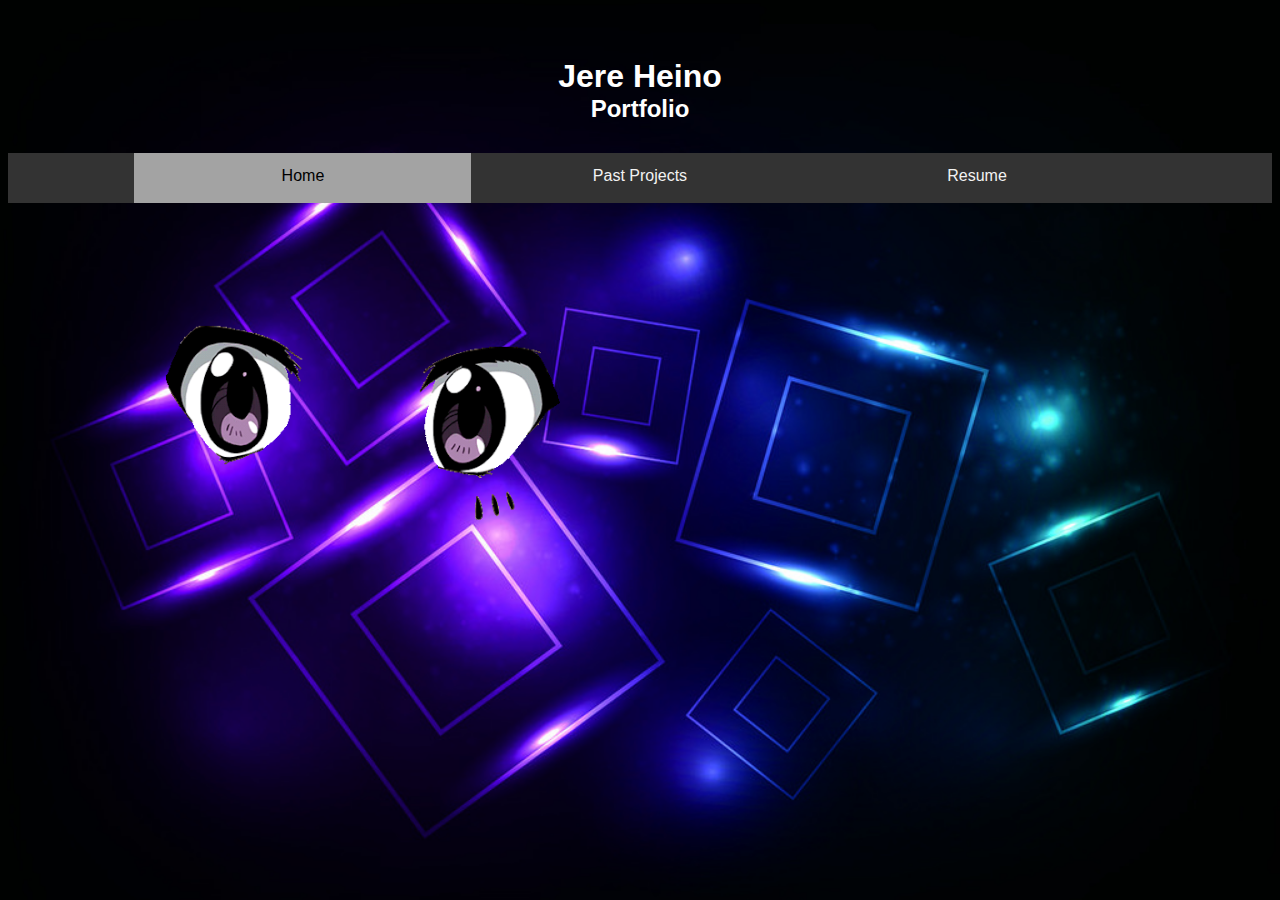
==== commit 28d3dba3: "test" ====
--- a/index.html
+++ b/index.html
@@ -50,13 +50,7 @@
 <div class="content">
 
 <div class="inner-content1">
-<h1> Welcome to my portfolio site</h1>
-<p>I'm second year engineer student.</p>
-<p>My hobbies are programming and web designing</p>
-<p>Here you will be able get to know with me </p>
-<p>There is information about projects under Past Projects</p>
-<p>Please also check my resume and if you feel like I'm the guy you are looking for, feel free to contact me.</p>
-<p>I'm always looking for potential projects and work.</p>
+
 </div>
 
 </div><!--content-->
--- a/cssfiles/base.css
+++ b/cssfiles/base.css
@@ -58,10 +58,7 @@
     background-color: #ddd;
     color: black;
 }
-.topnav a:active{
-	background-color:green;
-	color:red;
-}
+
 ul {
     list-style-type: none;
     margin: 0;
@@ -122,4 +119,4 @@
 }
 #innerfooter ul{
 padding-bottom:30px;
-}+}
